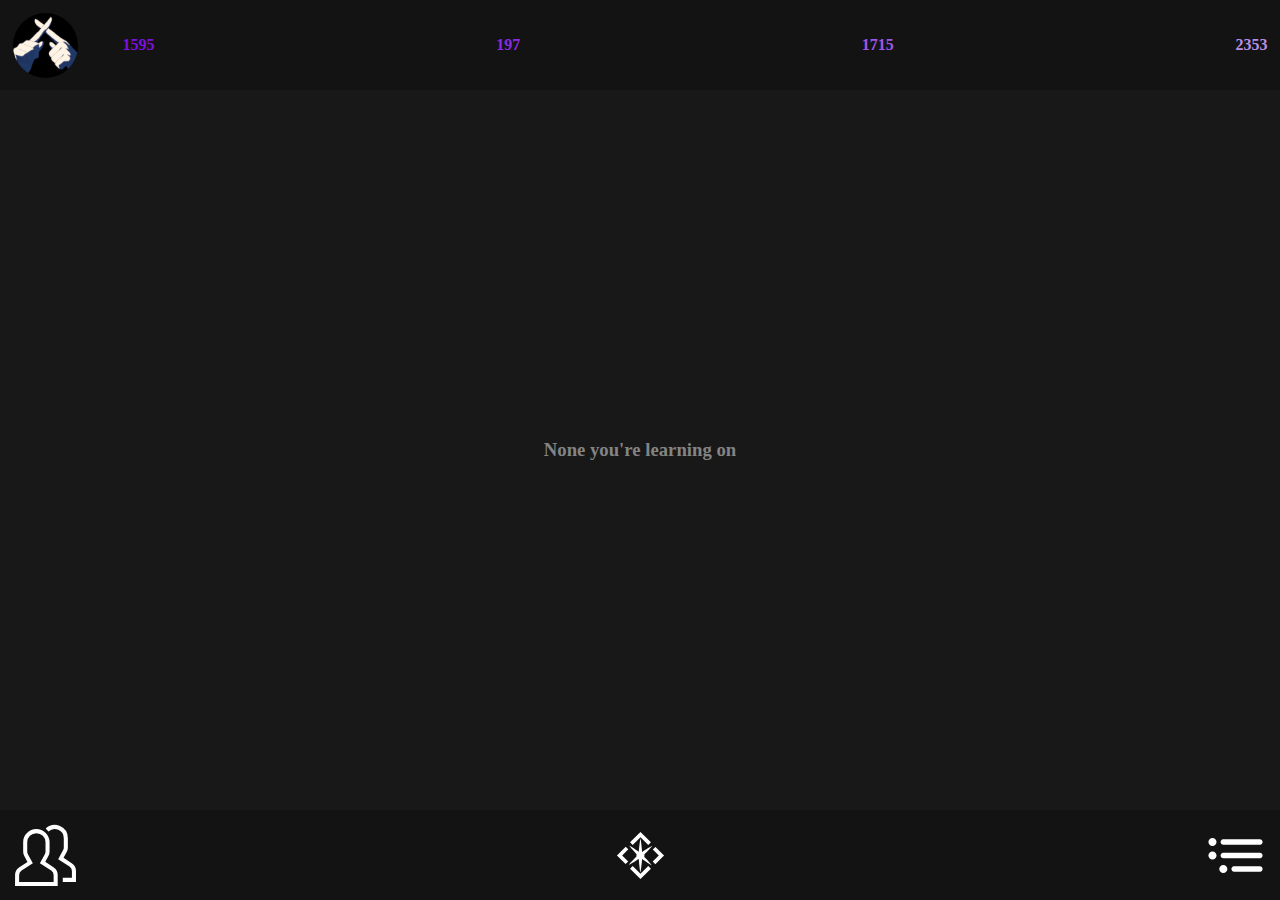
==== index.html @ 1e3b7f5c "Rename i.html to index.html" ====
<!DOCTYPE html>
<html lang="en">
<head>
	<meta charset="UTF-8">
	<meta name="viewport" content="width=device-width, initial-scale=1.0">
	<title>Document</title>
	<link rel="stylesheet" href="s.css">
</head>
<body>
	<header>
		<img src="profileGif.gif" class="skeleton" alt="" id="profileIcon">
		<nav>
			<p class="learned">1595</p>
			<p class="learning">197</p>
			<p class="gonna">1715</p>
			<p class="uncovered">2353</p>
		</nav>
	</header>
	<main>
		<h3>None you're learning on</h3>
	</main>
	<footer>
		<img src="people.svg" alt="" srcset="">
		<img src="recall.svg" alt="" srcset="">
		<img src="menaging2.svg" alt="">
	</footer>
</body>
</html>
---- s.css ----
* {
	color: #fff;
	margin: 0;
	box-sizing: border-box;
}
body, html {
	height: 100dvh;
	font-size: clamp(1rem, 5%, 2rem);
}
img {
	object-fit: cover;
}

header {
	display: flex;
	gap: 5dvh;
	padding: calc(50px / 4);
	background-color: #131313;
	height: 10dvh;

	> nav {
		display: flex;
		justify-content: space-between;
		align-items: center;
		width: 100%;
	}
}
main {
	display: grid;
	place-items: center;
	height: 80dvh;
	background: #181818;
	
	> h3 {
		color: #fff7;
	}
}
footer {
	display: flex;
	justify-content: space-between;
	align-items: stretch;
	gap: 5dvw;
	padding: calc(50px / 4);
	background-color: #131313;
	height: 10dvh;

	> button {
		aspect-ratio: 1;
	}
}

#profileIcon {
	border-radius: 100%;
	aspect-ratio: 1;
}

.learned {
	color: #7c10e1;
}
.learning {
	color: #8a2be2;
}
.gonna {
	color: #9f56e3;
}
.uncovered {
	color: #ba8ee2;
}
.learned,
.learning,
.gonna,
.uncovered {
	font-weight: 700;
}
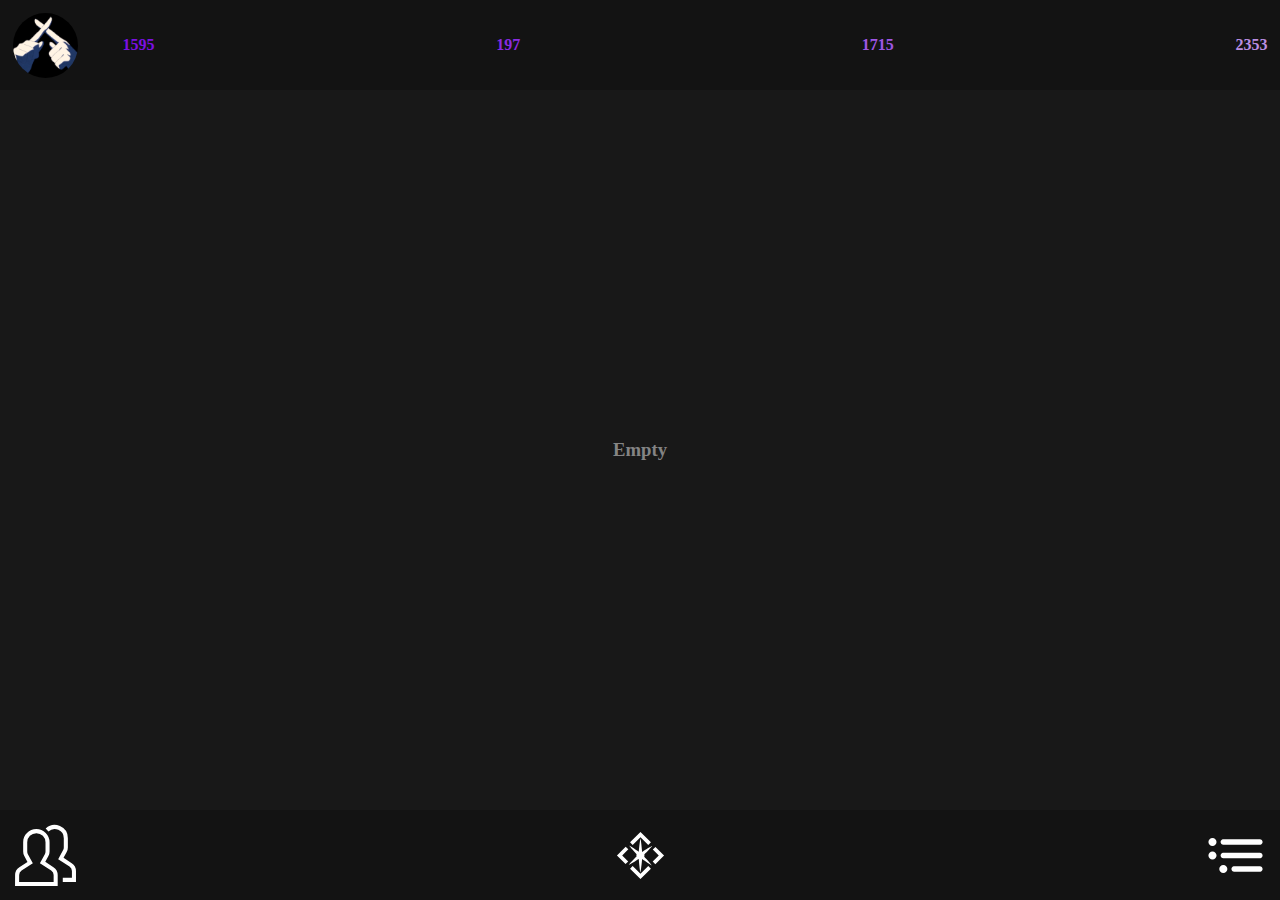
==== commit 8d415e54: "Update index.html" ====
--- a/index.html
+++ b/index.html
@@ -17,7 +17,7 @@
 		</nav>
 	</header>
 	<main>
-		<h3>None you're learning on</h3>
+		<h3>Empty</h3>
 	</main>
 	<footer>
 		<img src="people.svg" alt="" srcset="">
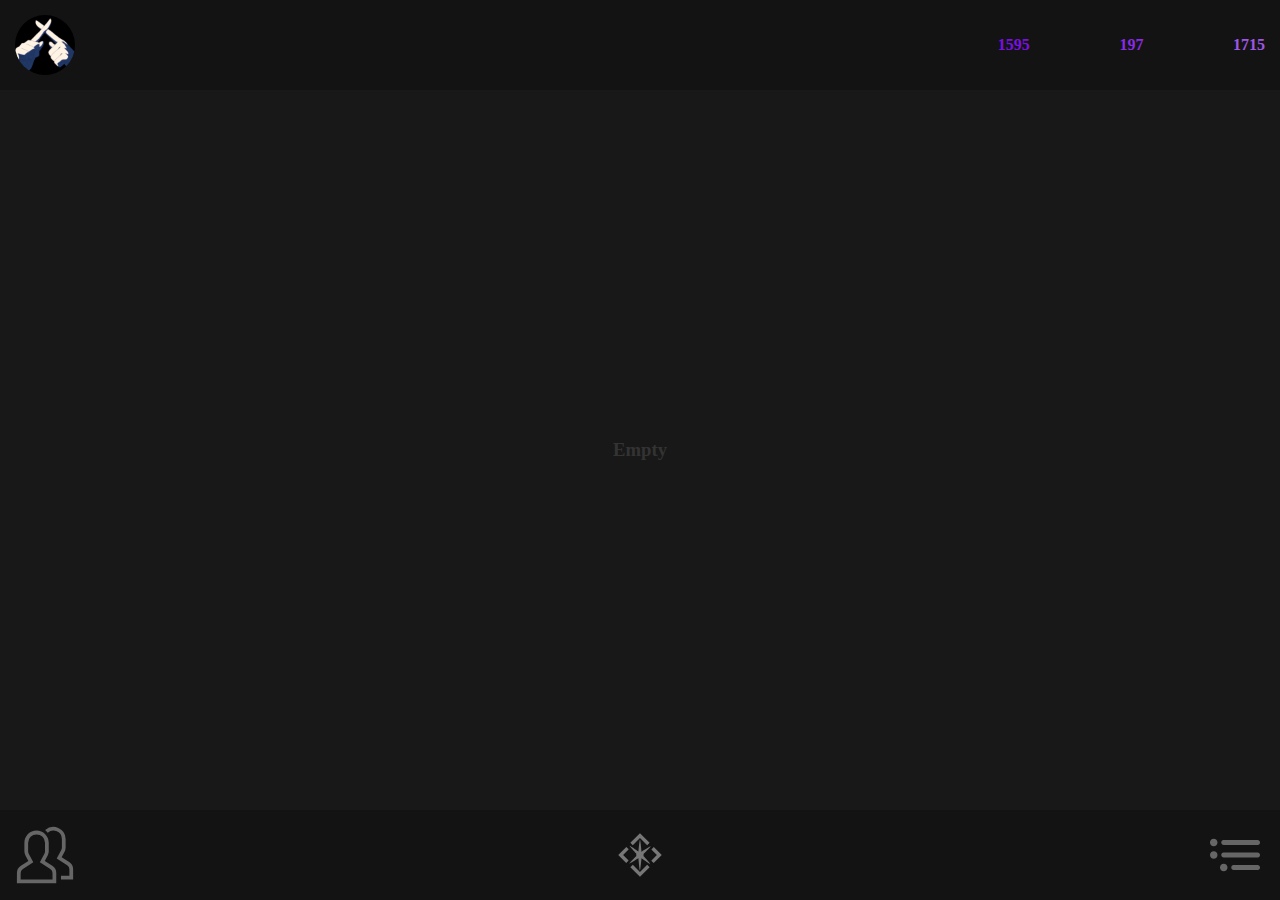
==== commit e1a3a004: "systemised" ====
--- a/index.html
+++ b/index.html
@@ -4,25 +4,28 @@
 	<meta charset="UTF-8">
 	<meta name="viewport" content="width=device-width, initial-scale=1.0">
 	<title>Document</title>
-	<link rel="stylesheet" href="s.css">
+	<link rel="stylesheet" href="./source/common/base.css">
+	<link rel="stylesheet" href="./source/common/style.css">
+
+	<link rel="preload" href="./media/profileGif.gif" as="gif">
+	<link rel="preload" href="./media/people.svg" as="svg">
+	<link rel="preload" href="./media/recall.svg" as="svg">
+	<link rel="preload" href="./media/menaging.svg" as="svg">
 </head>
 <body>
 	<header>
-		<img src="profileGif.gif" class="skeleton" alt="" id="profileIcon">
+		<img src="./media/profileGif.gif" alt="Avatar" id="profileIcon">
 		<nav>
 			<p class="learned">1595</p>
 			<p class="learning">197</p>
 			<p class="gonna">1715</p>
-			<p class="uncovered">2353</p>
 		</nav>
 	</header>
-	<main>
-		<h3>Empty</h3>
-	</main>
+	<iframe src="./source/recall.htm" frameborder="0"></iframe>
 	<footer>
-		<img src="people.svg" alt="" srcset="">
-		<img src="recall.svg" alt="" srcset="">
-		<img src="menaging2.svg" alt="">
+		<img src="./media/people.svg" alt="People">
+		<img src="./media/recall.svg" alt="Recall">
+		<img src="./media/menaging.svg" alt="Learn space">
 	</footer>
 </body>
-</html>
+</html>--- a/source/common/base.css
+++ b/source/common/base.css
@@ -0,0 +1,35 @@
+* {
+	margin: 0;
+	box-sizing: border-box;
+}
+body, html {
+	min-height: 100dvh;
+}
+img {
+	object-fit: cover;
+}
+header,
+footer {
+	overflow: hidden;
+	user-select: none;
+}
+
+#profileIcon {
+	border-radius: 100%;
+	aspect-ratio: 1;
+}
+
+.learned {
+	color: #7c10e1;
+}
+.learning {
+	color: #8a2be2;
+}
+.gonna {
+	color: #9f56e3;
+}
+.learned,
+.learning,
+.gonna {
+	font-weight: 700;
+}--- a/source/common/style.css
+++ b/source/common/style.css
@@ -0,0 +1,36 @@
+body {
+	display: flex;
+	flex-flow: column nowrap;
+	height: 100dvh;
+}
+header {
+	display: flex;
+	justify-content: space-between;
+	gap: 5vw;
+
+	height: 10dvh;
+	padding: calc(10dvh / 6);
+	background-color: #131313;
+
+	> nav {
+		display: flex;
+		justify-content: space-between;
+		align-items: center;
+		gap: clamp(10px, 7vw, 100px);
+	}
+}
+iframe {
+	width: 100%;
+	height: 80dvh;
+	background: #181818;
+}
+footer {
+	display: flex;
+	justify-content: space-between;
+	align-items: stretch;
+	gap: 5dvw;
+
+	height: 10dvh;
+	padding: calc(10dvh / 6);
+	background-color: #131313;
+}